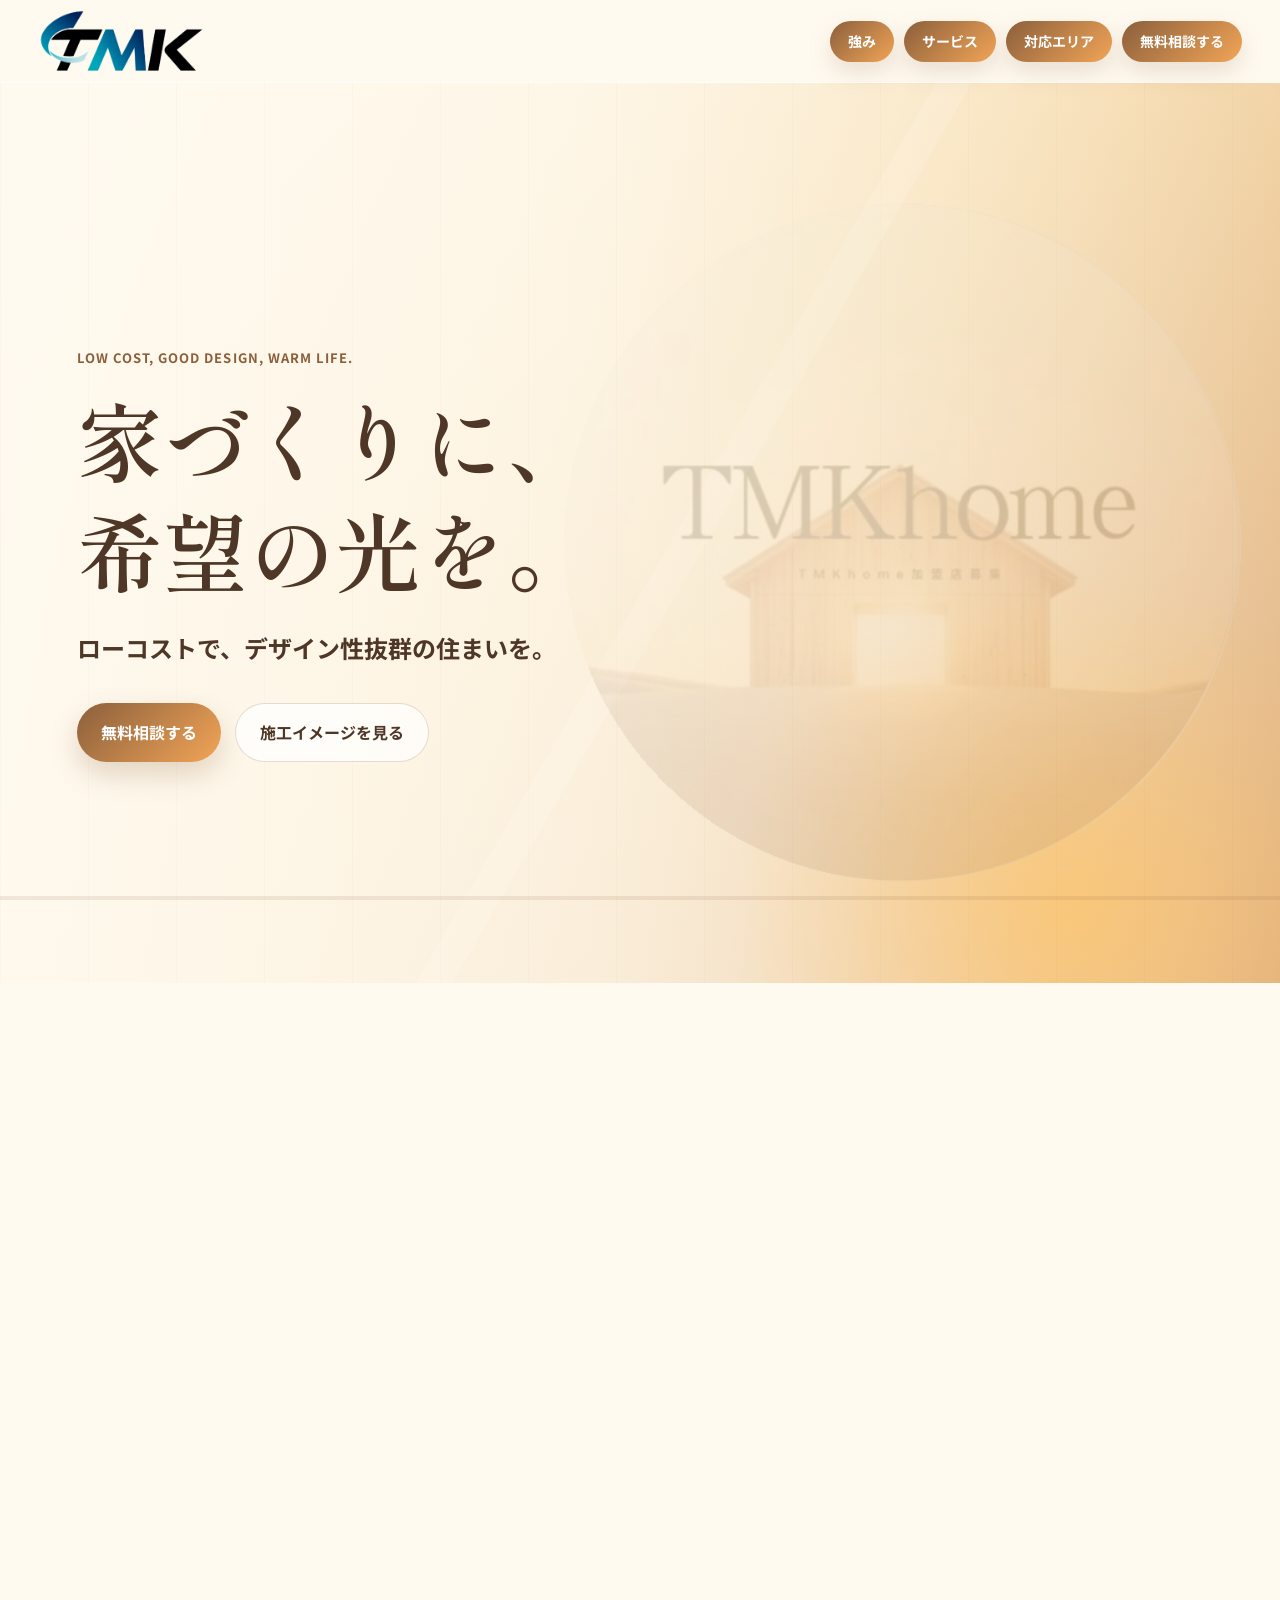
==== horizontal.html @ 93f99fd6 "Publish TMK home demo" ====
<!DOCTYPE html>
<html lang="ja">
<head>
  <meta charset="UTF-8">
  <meta name="viewport" content="width=device-width, initial-scale=1.0">
  <title>TMK home | 横スクロールデモ</title>
  <meta name="description" content="TMK homeのトップページ横スクロールデモです。">
  <link rel="preconnect" href="https://fonts.googleapis.com">
  <link rel="preconnect" href="https://fonts.gstatic.com" crossorigin>
  <link href="https://fonts.googleapis.com/css2?family=Noto+Sans+JP:wght@400;500;700&family=Shippori+Mincho:wght@500;600&display=swap" rel="stylesheet">
  <link rel="stylesheet" href="styles.css">
  <link rel="stylesheet" href="horizontal.css">
</head>
<body class="horizontal-page">
  <header class="site-header">
    <a class="header-logo" href="#top" aria-label="TMK home トップへ">
      <img src="logo2-clean.png" alt="TMK home">
    </a>
    <nav class="header-nav" aria-label="メインナビゲーション">
      <a class="nav-button" href="#strengths">強み</a>
      <a class="nav-button" href="#services">サービス</a>
      <a class="nav-button" href="#area">対応エリア</a>
      <a class="nav-button" href="#contact">無料相談する</a>
    </nav>
  </header>

  <main class="horizontal-scroll" id="top">
    <div class="horizontal-sticky">
      <div class="horizontal-track">
        <section class="horizontal-panel hero" data-panel="top">
          <div class="hero-bg" aria-hidden="true"></div>
          <img src="logo.png" alt="" class="hero-watermark" aria-hidden="true">
          <div class="hero-inner reveal">
            <p class="eyebrow">Low cost, good design, warm life.</p>
            <h1>家づくりに、<br>希望の光を。</h1>
            <p class="hero-copy">ローコストで、デザイン性抜群の住まいを。</p>
            <div class="hero-actions">
              <a class="button primary" href="#contact">無料相談する</a>
              <a class="button secondary" href="#strengths">施工イメージを見る</a>
            </div>
          </div>
        </section>

        <section class="horizontal-panel intro" data-panel="intro">
          <div class="section-inner narrow reveal">
            <p class="section-kicker">TMK home</p>
            <h2>手の届く価格で、家族らしい美しさを。</h2>
            <p>木の温もり、朝の柔らかな光、帰ってくるたびにほっとする空気感。TMK homeは、費用を抑えながらも住まいの心地よさとデザインを大切にします。</p>
          </div>
        </section>

        <section class="horizontal-panel strengths" id="strengths" data-panel="strengths">
          <div class="section-inner">
            <div class="section-heading reveal">
              <p class="section-kicker">Strength</p>
              <h2>TMK homeの強み</h2>
            </div>
          </div>
          <div class="strength-slider reveal" aria-label="TMK homeの強みスライド">
            <div class="strength-track">
              <article class="strength-slide is-active">
                <img src="assets/strength-lowcost.svg" alt="ローコストでも妥協しない家づくりのイメージ">
                <div class="strength-copy">
                  <span class="feature-number">01</span>
                  <h3>ローコストでも妥協しない</h3>
                  <p>予算の不安に寄り添いながら、暮らしやすさと見た目の心地よさを両立します。</p>
                </div>
              </article>
              <article class="strength-slide">
                <img src="assets/strength-design.svg" alt="デザイン性の高い住まいのイメージ">
                <div class="strength-copy">
                  <span class="feature-number">02</span>
                  <h3>デザイン性の高い住まい</h3>
                  <p>シンプルで永く愛せる外観と、光や素材感を活かした内装をご提案します。</p>
                </div>
              </article>
              <article class="strength-slide">
                <img src="assets/strength-family.svg" alt="家族の未来を包み込む空間のイメージ">
                <div class="strength-copy">
                  <span class="feature-number">03</span>
                  <h3>家族の未来を包み込む空間</h3>
                  <p>今の暮らしだけでなく、これからの家族の変化まで見据えた住まいを形にします。</p>
                </div>
              </article>
            </div>
            <div class="slider-controls" aria-label="スライド操作">
              <button class="slider-arrow" type="button" data-slide-direction="-1" aria-label="前の強みを見る">‹</button>
              <div class="slider-dots" aria-label="スライド選択">
                <button class="is-active" type="button" data-slide-index="0" aria-label="1枚目を表示"></button>
                <button type="button" data-slide-index="1" aria-label="2枚目を表示"></button>
                <button type="button" data-slide-index="2" aria-label="3枚目を表示"></button>
              </div>
              <button class="slider-arrow" type="button" data-slide-direction="1" aria-label="次の強みを見る">›</button>
            </div>
          </div>
        </section>

        <section class="horizontal-panel services" id="services" data-panel="services">
          <div class="section-inner split">
            <div class="section-heading reveal">
              <p class="section-kicker">Service</p>
              <h2>暮らしに合わせて選べる家づくり</h2>
              <p>はじめての相談から具体的な住まいの計画まで、安心して進められるよう丁寧にサポートします。</p>
            </div>
            <div class="service-list">
              <article class="service-item reveal">
                <div class="service-icon">新</div>
                <div>
                  <h3>新築住宅</h3>
                  <p>家族構成や土地条件に合わせた、無理のない新築計画。</p>
                </div>
              </article>
              <article class="service-item reveal">
                <div class="service-icon">設</div>
                <div>
                  <h3>デザイン住宅</h3>
                  <p>木目、光、余白を活かした、親しみやすく洗練された住まい。</p>
                </div>
              </article>
              <article class="service-item reveal">
                <div class="service-icon">相</div>
                <div>
                  <h3>住宅相談</h3>
                  <p>費用、間取り、エリア、進め方まで、最初の一歩から相談できます。</p>
                </div>
              </article>
            </div>
          </div>
        </section>

        <section class="horizontal-panel area" id="area" data-panel="area">
          <div class="section-inner area-inner reveal">
            <div>
              <p class="section-kicker">Area</p>
              <h2>対応エリア</h2>
              <p>地域の暮らし方や気候に寄り添い、家族が安心して過ごせる住まいづくりをお手伝いします。</p>
            </div>
            <div class="area-tags" aria-label="対応エリア一覧">
              <span>南東北</span>
              <span>三重県近郊</span>
            </div>
          </div>
        </section>

        <section class="horizontal-panel contact" id="contact" data-panel="contact">
          <div class="contact-inner reveal">
            <p class="section-kicker">Contact</p>
            <h2>まずは理想の暮らしを聞かせてください</h2>
            <p>予算のこと、デザインのこと、土地や間取りのこと。まだ具体的でなくても大丈夫です。</p>
            <a class="button primary" href="mailto:info@example.com">無料相談する</a>
          </div>
        </section>
      </div>
    </div>
  </main>

  <script src="script.js"></script>
  <script src="horizontal.js"></script>
</body>
</html>
---- styles.css ----
:root {
  --ivory: #fffaf0;
  --cream: #f7ecd8;
  --beige: #e8d0ad;
  --wood: #8b5f3c;
  --wood-dark: #4f3727;
  --orange: #f2a557;
  --orange-soft: #ffd59b;
  --white: #ffffff;
  --ink: #332820;
  --muted: #76685b;
  --line: rgba(139, 95, 60, 0.2);
  --shadow: 0 20px 60px rgba(79, 55, 39, 0.14);
}

* {
  box-sizing: border-box;
}

html {
  scroll-behavior: smooth;
}

body {
  margin: 0;
  color: var(--ink);
  font-family: "Noto Sans JP", sans-serif;
  line-height: 1.8;
  background: var(--ivory);
}

img {
  max-width: 100%;
  display: block;
}

a {
  color: inherit;
  text-decoration: none;
}

.site-header {
  position: sticky;
  top: 0;
  z-index: 20;
  width: 100%;
  display: flex;
  align-items: center;
  justify-content: space-between;
  gap: 18px;
  padding: 8px clamp(14px, 3vw, 42px);
  background: rgba(255, 250, 240, 0.92);
  border-bottom: 1px solid rgba(255, 255, 255, 0.7);
  backdrop-filter: blur(18px);
}

.cinematic-hero {
  position: relative;
  width: 100%;
  height: 100svh;
  min-height: 560px;
  overflow: hidden;
  background: #6f4b30;
}

.cinematic-hero::after {
  content: "";
  position: absolute;
  inset: 0;
  background:
    linear-gradient(180deg, rgba(40, 26, 16, 0.08), transparent 55%, rgba(40, 26, 16, 0.28)),
    radial-gradient(circle at 72% 42%, rgba(255, 202, 126, 0.12), transparent 38%);
  pointer-events: none;
}

.hero-tour,
.tour-frame {
  position: absolute;
  inset: 0;
}

.tour-frame {
  width: 100%;
  height: 100%;
  object-fit: cover;
  object-position: center;
  opacity: 0;
  transform: scale(1.025);
  animation: roomTour 12s ease-in-out infinite;
  will-change: opacity, transform;
}

.tour-frame:nth-child(2) {
  animation-delay: 4s;
}

.tour-frame:nth-child(3) {
  animation-delay: 8s;
}

.cinematic-light {
  position: absolute;
  z-index: 1;
  top: -25%;
  right: 5%;
  width: 42%;
  height: 150%;
  background: linear-gradient(105deg, transparent 20%, rgba(255, 225, 174, 0.12) 48%, transparent 72%);
  filter: blur(18px);
  transform: translateX(-22%) rotate(4deg);
  animation: cinematicLight 9s ease-in-out infinite alternate;
  pointer-events: none;
}

.cinematic-copy {
  position: absolute;
  z-index: 2;
  left: 50%;
  bottom: clamp(112px, 17vh, 180px);
  width: 100%;
  margin: 0;
  padding-inline: 24px;
  color: rgba(255, 255, 255, 0.22);
  font-size: clamp(42px, 7.4vw, 116px);
  line-height: 1.15;
  text-align: center;
  text-shadow: 0 2px 28px rgba(47, 28, 15, 0.16);
  white-space: nowrap;
  transform: translateX(-50%);
  pointer-events: none;
}

.scroll-cue {
  position: absolute;
  z-index: 2;
  left: 50%;
  bottom: 25px;
  display: grid;
  place-items: start center;
  width: 32px;
  height: 52px;
  border: 1px solid rgba(255, 255, 255, 0.76);
  border-radius: 999px;
  transform: translateX(-50%);
  box-shadow: 0 5px 22px rgba(39, 24, 13, 0.25);
}

.scroll-cue span {
  width: 4px;
  height: 9px;
  margin-top: 10px;
  background: var(--white);
  border-radius: 999px;
  animation: scrollCue 1.8s ease-in-out infinite;
}

.tour-progress {
  position: absolute;
  z-index: 3;
  right: clamp(22px, 4vw, 56px);
  bottom: 32px;
  display: flex;
  gap: 7px;
}

.tour-progress span {
  position: relative;
  width: 42px;
  height: 2px;
  overflow: hidden;
  background: rgba(255, 255, 255, 0.32);
}

.tour-progress span::after {
  content: "";
  position: absolute;
  inset: 0;
  background: rgba(255, 255, 255, 0.94);
  transform: scaleX(0);
  transform-origin: left;
  animation: tourProgress 12s linear infinite;
}

.tour-progress span:nth-child(2)::after {
  animation-delay: 4s;
}

.tour-progress span:nth-child(3)::after {
  animation-delay: 8s;
}

@keyframes roomTour {
  0% { opacity: 0; transform: scale(1.025) translate3d(0, 0, 0); }
  4% { opacity: 1; }
  29% { opacity: 1; }
  34% { opacity: 0; transform: scale(1.11) translate3d(-0.9%, -0.6%, 0); }
  100% { opacity: 0; transform: scale(1.11) translate3d(-0.9%, -0.6%, 0); }
}

@keyframes tourProgress {
  0%, 1% { transform: scaleX(0); }
  32% { transform: scaleX(1); }
  33%, 100% { transform: scaleX(0); }
}

@keyframes cinematicLight {
  from { opacity: 0.35; transform: translateX(-22%) rotate(4deg); }
  to { opacity: 0.82; transform: translateX(12%) rotate(4deg); }
}

@keyframes scrollCue {
  0% { opacity: 0; transform: translateY(0); }
  30% { opacity: 1; }
  75%, 100% { opacity: 0; transform: translateY(19px); }
}

.header-logo,
.brand {
  display: inline-flex;
  align-items: center;
}

.header-logo {
  flex: 0 0 auto;
  width: clamp(126px, 13vw, 190px);
  min-height: 42px;
}

.header-logo img {
  width: 100%;
  height: auto;
  object-fit: contain;
}

.brand {
  width: 136px;
  min-height: 48px;
}

.brand-logo,
.footer-logo {
  width: 100%;
  height: auto;
  object-fit: contain;
}

.brand-logo:not([src]),
.footer-logo:not([src]) {
  display: none;
}

.header-nav {
  display: flex;
  align-items: center;
  justify-content: flex-end;
  gap: 10px;
  margin-left: auto;
  font-size: 14px;
  font-weight: 700;
}

.nav-button {
  display: inline-flex;
  align-items: center;
  justify-content: center;
  min-height: 38px;
  padding: 8px 18px;
  color: var(--white);
  white-space: nowrap;
  background: linear-gradient(135deg, var(--wood), var(--orange));
  border-radius: 999px;
  box-shadow: 0 10px 24px rgba(139, 95, 60, 0.18);
  transition: transform 0.25s ease, box-shadow 0.25s ease;
}

.nav-button:hover {
  transform: translateY(-2px);
  box-shadow: 0 14px 28px rgba(139, 95, 60, 0.24);
}

.hero {
  position: relative;
  min-height: 92vh;
  display: grid;
  align-items: center;
  overflow: hidden;
  padding: 96px clamp(20px, 6vw, 84px) 54px;
  background:
    linear-gradient(90deg, rgba(255, 250, 240, 0.96) 0%, rgba(255, 250, 240, 0.78) 46%, rgba(255, 250, 240, 0.18) 100%),
    linear-gradient(135deg, #fff8e8 0%, #f5d7a3 48%, #d8a16b 100%);
}

.hero::before {
  position: absolute;
  inset: auto -12% -32% auto;
  width: 58vw;
  max-width: 720px;
  aspect-ratio: 1;
  content: "";
  border-radius: 50%;
  background: radial-gradient(circle, rgba(255, 198, 106, 0.72), rgba(255, 198, 106, 0.18) 46%, rgba(255, 198, 106, 0) 68%);
}

.hero-bg {
  position: absolute;
  inset: 0;
  opacity: 0.3;
  background-image:
    linear-gradient(120deg, transparent 0 52%, rgba(255, 255, 255, 0.42) 52% 54%, transparent 54%),
    repeating-linear-gradient(90deg, rgba(139, 95, 60, 0.08) 0 1px, transparent 1px 88px);
}

.hero-watermark {
  position: absolute;
  top: 51%;
  right: clamp(-160px, 3vw, 70px);
  width: min(680px, 56vw);
  opacity: 0.16;
  transform: translateY(-50%);
  pointer-events: none;
}

.hero-inner {
  position: relative;
  z-index: 1;
  max-width: 720px;
}

.eyebrow,
.section-kicker {
  margin: 0 0 14px;
  color: var(--wood);
  font-size: 13px;
  font-weight: 700;
  letter-spacing: 0.08em;
  text-transform: uppercase;
}

h1,
h2,
h3,
p {
  margin-top: 0;
}

h1,
h2 {
  font-family: "Shippori Mincho", serif;
  font-weight: 600;
  line-height: 1.28;
}

h1 {
  margin-bottom: 22px;
  color: var(--wood-dark);
  font-size: clamp(44px, 7vw, 86px);
}

h2 {
  margin-bottom: 20px;
  font-size: clamp(28px, 4vw, 48px);
}

.intro-copy {
  position: relative;
  left: 50%;
  display: block;
  width: max-content;
  font-size: clamp(34px, 4.8vw, 56px);
  text-align: center;
  transform: translateX(-50%);
  white-space: nowrap;
}

h3 {
  margin-bottom: 10px;
  font-size: 20px;
  line-height: 1.45;
}

.hero-copy {
  max-width: 520px;
  margin-bottom: 34px;
  color: var(--wood-dark);
  font-size: clamp(18px, 2.4vw, 24px);
  font-weight: 700;
}

.hero-actions {
  display: flex;
  flex-wrap: wrap;
  gap: 14px;
}

.button {
  display: inline-flex;
  align-items: center;
  justify-content: center;
  min-height: 52px;
  padding: 14px 24px;
  border-radius: 999px;
  font-weight: 700;
  transition: transform 0.25s ease, box-shadow 0.25s ease, background 0.25s ease;
}

.button:hover {
  transform: translateY(-2px);
}

.button.primary {
  color: var(--white);
  background: linear-gradient(135deg, var(--wood), var(--orange));
  box-shadow: 0 12px 28px rgba(139, 95, 60, 0.24);
}

.button.secondary {
  color: var(--wood-dark);
  background: rgba(255, 255, 255, 0.74);
  border: 1px solid rgba(139, 95, 60, 0.22);
}

.section {
  padding: clamp(72px, 9vw, 120px) clamp(20px, 5vw, 72px);
}

.section-inner {
  width: min(1120px, 100%);
  margin: 0 auto;
}

.narrow {
  width: min(760px, 100%);
  text-align: center;
}

.intro {
  position: relative;
  overflow: hidden;
  background: linear-gradient(180deg, var(--ivory), #fff7e7);
}

.intro h1 {
  margin-bottom: 12px;
  font-size: clamp(38px, 6vw, 72px);
}

.intro-hero-copy {
  max-width: none;
  margin: 0 0 22px;
  text-align: center;
}

.intro-actions {
  justify-content: center;
  margin-top: 30px;
}

.intro-brand {
  margin-top: 0;
}

.intro .section-inner {
  position: relative;
  z-index: 1;
}

.intro p:last-child,
.section-heading p,
.area p,
.contact p {
  color: var(--muted);
}

.section-heading {
  margin-bottom: 34px;
}

.strengths {
  padding-left: 0;
  padding-right: 0;
}

.strengths .section-inner {
  padding-inline: clamp(20px, 5vw, 72px);
}

.service-item {
  background:
    linear-gradient(115deg, rgba(255, 255, 255, 0.42) 0%, rgba(255, 255, 255, 0.1) 42%, rgba(255, 240, 216, 0.2) 100%);
  border: 2px solid rgba(255, 255, 255, 0.76);
  box-shadow:
    0 22px 48px rgba(91, 60, 34, 0.15),
    0 5px 0 rgba(154, 102, 54, 0.12),
    inset 0 2px 1px rgba(255, 255, 255, 0.96),
    inset 2px 0 1px rgba(255, 255, 255, 0.56),
    inset -2px 0 1px rgba(148, 96, 49, 0.1),
    inset 0 -5px 5px rgba(143, 91, 43, 0.12);
  backdrop-filter: blur(24px) saturate(135%) contrast(104%);
  -webkit-backdrop-filter: blur(24px) saturate(135%) contrast(104%);
}

.strength-slider {
  position: relative;
  overflow: hidden;
  width: 100%;
  background: var(--cream);
}

.strength-track {
  position: relative;
  min-height: clamp(500px, 62vw, 680px);
}

.strength-slide {
  position: absolute;
  inset: 0;
  display: grid;
  grid-template-columns: minmax(0, 1fr);
  align-items: center;
  padding: clamp(42px, 7vw, 96px) clamp(20px, 7vw, 96px);
  opacity: 0;
  transform: translateX(18px);
  pointer-events: none;
  transition: opacity 0.45s ease, transform 0.45s ease;
}

.strength-slide.is-active {
  opacity: 1;
  transform: translateX(0);
  pointer-events: auto;
}

.strength-slide img {
  position: absolute;
  inset: 0;
  width: 100%;
  height: 100%;
  object-fit: cover;
  background: var(--cream);
}

.strength-layer {
  opacity: 0;
  transform: scale(1.025);
  will-change: opacity, transform, clip-path;
}

.layer-right {
  clip-path: inset(0 0 0 60%);
}

.layer-center {
  clip-path: inset(0 31% 0 26%);
}

.layer-copy {
  clip-path: inset(0 63% 0 0);
}

.strength-slider.is-playing .strength-slide.is-active .layer-right {
  animation: strengthReveal 1.05s 0.18s ease-out forwards;
}

.strength-slider.is-playing .strength-slide.is-active .layer-center {
  animation: strengthReveal 1.05s 1.22s ease-out forwards;
}

.strength-slider.is-playing .strength-slide.is-active .layer-copy {
  animation: strengthReveal 1.05s 2.28s ease-out forwards;
}

@keyframes strengthReveal {
  from { opacity: 0; transform: scale(1.035) translateX(14px); filter: blur(5px); }
  to { opacity: 1; transform: scale(1) translateX(0); filter: blur(0); }
}

.strength-copy {
  position: relative;
  z-index: 1;
  width: min(520px, 100%);
  padding: clamp(24px, 4vw, 42px);
  color: var(--wood-dark);
  background: rgba(255, 250, 240, 0.82);
  border: 1px solid rgba(139, 95, 60, 0.18);
  border-radius: 8px;
  box-shadow: var(--shadow);
  backdrop-filter: blur(12px);
}

.feature-number {
  display: inline-block;
  margin-bottom: 32px;
  color: var(--orange);
  font-family: "Shippori Mincho", serif;
  font-size: 34px;
  line-height: 1;
}

.strength-copy p,
.service-item p {
  margin-bottom: 0;
  color: var(--muted);
}

.slider-controls {
  position: absolute;
  left: clamp(20px, 7vw, 96px);
  right: clamp(20px, 7vw, 96px);
  bottom: clamp(20px, 4vw, 44px);
  display: flex;
  align-items: center;
  justify-content: space-between;
  pointer-events: none;
}

.slider-arrow,
.slider-dots button {
  pointer-events: auto;
  border: 0;
  cursor: pointer;
}

.slider-arrow {
  display: grid;
  place-items: center;
  width: 42px;
  aspect-ratio: 1;
  color: var(--white);
  font-size: 28px;
  line-height: 1;
  background: linear-gradient(135deg, var(--wood), var(--orange));
  border-radius: 50%;
  box-shadow: 0 10px 24px rgba(139, 95, 60, 0.2);
}

.slider-dots {
  display: flex;
  gap: 8px;
  padding: 8px 12px;
  background: rgba(255, 255, 255, 0.75);
  border: 1px solid var(--line);
  border-radius: 999px;
}

.slider-dots button {
  width: 10px;
  height: 10px;
  padding: 0;
  background: rgba(139, 95, 60, 0.28);
  border-radius: 50%;
}

.slider-dots button.is-active {
  width: 24px;
  background: var(--orange);
  border-radius: 999px;
}

.services {
  position: relative;
  overflow: hidden;
  background:
    radial-gradient(circle at 78% 28%, rgba(242, 165, 87, 0.28), transparent 30%),
    radial-gradient(circle at 63% 82%, rgba(178, 136, 94, 0.2), transparent 28%),
    linear-gradient(180deg, rgba(255, 250, 240, 0.86), rgba(247, 236, 216, 0.94)),
    repeating-linear-gradient(0deg, rgba(139, 95, 60, 0.07) 0 1px, transparent 1px 42px);
}

.split {
  display: grid;
  grid-template-columns: 0.9fr 1.1fr;
  gap: clamp(28px, 6vw, 72px);
  align-items: start;
}

.service-list {
  display: grid;
  gap: 16px;
}

.service-item {
  position: relative;
  overflow: hidden;
  display: grid;
  grid-template-columns: 58px 1fr;
  gap: 18px;
  align-items: start;
  padding: 25px 24px 28px;
  border-radius: 8px;
  transition: border-color 0.3s ease, box-shadow 0.3s ease, transform 0.3s ease;
}

.service-item::before {
  content: "";
  position: absolute;
  top: -65%;
  left: -25%;
  width: 52%;
  height: 230%;
  background: linear-gradient(90deg, transparent, rgba(255, 255, 255, 0.28), transparent);
  transform: rotate(24deg);
  pointer-events: none;
}

.service-item::after {
  content: "";
  position: absolute;
  inset: 5px;
  background:
    linear-gradient(110deg, rgba(255, 255, 255, 0.3), transparent 24%),
    radial-gradient(circle at 92% 12%, rgba(255, 255, 255, 0.46), transparent 25%);
  border: 1px solid rgba(255, 255, 255, 0.3);
  border-radius: 4px;
  box-shadow: inset 0 0 18px rgba(255, 255, 255, 0.16);
  pointer-events: none;
}

.service-item:hover {
  border-color: rgba(255, 255, 255, 0.98);
  transform: translateY(-3px);
  box-shadow:
    0 28px 58px rgba(91, 60, 34, 0.2),
    0 6px 0 rgba(154, 102, 54, 0.14),
    inset 0 2px 1px rgba(255, 255, 255, 1),
    inset 2px 0 1px rgba(255, 255, 255, 0.65),
    inset -2px 0 1px rgba(148, 96, 49, 0.1),
    inset 0 -5px 5px rgba(143, 91, 43, 0.13);
}

.service-icon {
  position: relative;
  z-index: 1;
  display: grid;
  place-items: center;
  width: 58px;
  aspect-ratio: 1;
  color: #fffdf8;
  font-weight: 700;
  background: linear-gradient(135deg, rgba(139, 95, 60, 0.78), rgba(242, 165, 87, 0.68));
  border: 1px solid rgba(255, 255, 255, 0.64);
  border-radius: 50%;
  box-shadow:
    0 8px 18px rgba(119, 73, 34, 0.18),
    inset 0 2px 2px rgba(255, 255, 255, 0.55),
    inset 0 -3px 4px rgba(91, 52, 22, 0.2);
  backdrop-filter: blur(8px);
}

.service-item > div:last-child {
  position: relative;
  z-index: 1;
  text-shadow: 0 1px 12px rgba(255, 252, 245, 0.9);
}

.area {
  background: #fffaf0;
}

.works {
  position: relative;
  overflow: hidden;
  background:
    radial-gradient(circle at 15% 24%, rgba(242, 165, 87, 0.2), transparent 25%),
    linear-gradient(180deg, #f7ecd8, #fffaf0);
}

.works-heading {
  display: grid;
  grid-template-columns: 1fr 1fr;
  column-gap: clamp(28px, 6vw, 80px);
  align-items: end;
}

.works-heading .section-kicker {
  grid-column: 1 / -1;
}

.works-heading h2,
.works-heading p {
  margin-bottom: 0;
}

.works-heading p {
  color: var(--muted);
}

.works-grid {
  display: grid;
  grid-template-columns: repeat(4, minmax(0, 1fr));
  gap: 16px;
}

.work-card {
  position: relative;
  overflow: hidden;
  min-width: 0;
  background: rgba(255, 255, 255, 0.24);
  border: 2px solid rgba(255, 255, 255, 0.78);
  border-radius: 8px;
  box-shadow:
    0 20px 42px rgba(91, 60, 34, 0.14),
    0 5px 0 rgba(154, 102, 54, 0.1),
    inset 0 2px 1px rgba(255, 255, 255, 0.92),
    inset 0 -4px 5px rgba(143, 91, 43, 0.1);
  backdrop-filter: blur(20px) saturate(125%);
  transition: transform 0.35s ease, box-shadow 0.35s ease;
}

.work-card:hover {
  transform: translateY(-6px);
  box-shadow:
    0 28px 52px rgba(91, 60, 34, 0.2),
    0 6px 0 rgba(154, 102, 54, 0.12),
    inset 0 2px 1px rgba(255, 255, 255, 0.96),
    inset 0 -4px 5px rgba(143, 91, 43, 0.1);
}

.work-card > img {
  width: 100%;
  aspect-ratio: 4 / 3;
  object-fit: cover;
}

.work-card-body {
  position: relative;
  min-height: 184px;
  padding: 22px 20px 24px;
  background: linear-gradient(135deg, rgba(255, 255, 255, 0.48), rgba(255, 247, 234, 0.16));
  border-top: 1px solid rgba(255, 255, 255, 0.78);
  box-shadow: inset 0 2px 10px rgba(255, 255, 255, 0.22);
}

.work-card-body span {
  display: block;
  margin-bottom: 10px;
  color: var(--orange);
  font-family: "Shippori Mincho", serif;
  font-size: 14px;
}

.work-card-body h3 {
  font-family: "Shippori Mincho", serif;
}

.work-card-body p {
  margin-bottom: 0;
  color: var(--muted);
  font-size: 13px;
  line-height: 1.75;
}

.area-inner {
  display: grid;
  grid-template-columns: minmax(260px, 0.78fr) minmax(440px, 1.22fr);
  gap: clamp(38px, 6vw, 92px);
  align-items: center;
  padding: clamp(28px, 5vw, 48px);
  background: linear-gradient(135deg, rgba(255, 255, 255, 0.86), rgba(255, 225, 176, 0.46));
  border: 1px solid var(--line);
  border-radius: 8px;
}

.area-route {
  display: grid;
  grid-template-columns: auto minmax(90px, 1fr) auto;
  align-items: center;
  width: 100%;
  min-height: 150px;
}

.area-point {
  position: relative;
  display: grid;
  justify-items: center;
  gap: 3px;
  min-width: 112px;
  min-height: 148px;
  align-content: center;
  color: var(--wood-dark);
  text-align: center;
}

.area-map {
  position: absolute;
  top: 50%;
  left: 50%;
  width: 150px;
  height: 142px;
  overflow: visible;
  fill: rgba(188, 137, 91, 0.11);
  stroke: rgba(163, 108, 62, 0.19);
  stroke-linejoin: round;
  stroke-width: 1.5;
  transform: translate(-50%, -56%);
  pointer-events: none;
}

.area-map-tokai {
  width: 174px;
}

.area-map .map-border {
  fill: none;
  stroke: rgba(163, 108, 62, 0.16);
  stroke-dasharray: 3 4;
}

.area-map-tohoku .map-prefecture:nth-child(1) {
  fill: rgba(188, 137, 91, 0.1);
}

.area-map-tohoku .map-prefecture:nth-child(2) {
  fill: rgba(242, 165, 87, 0.12);
}

.area-map-tohoku .map-prefecture:nth-child(3) {
  fill: rgba(188, 137, 91, 0.13);
}

.area-dot {
  position: relative;
  width: 19px;
  height: 19px;
  margin-bottom: 12px;
  background: #f2a557;
  border: 5px solid rgba(255, 255, 255, 0.9);
  border-radius: 50%;
  box-shadow: 0 0 0 1px rgba(184, 116, 53, 0.28), 0 0 24px rgba(242, 165, 87, 0.72);
  z-index: 1;
}

.area-dot::after {
  content: "";
  position: absolute;
  inset: -12px;
  border: 1px solid rgba(242, 165, 87, 0.3);
  border-radius: 50%;
}

.area-name {
  position: relative;
  z-index: 1;
  font-family: "Noto Serif JP", serif;
  font-size: clamp(20px, 2vw, 27px);
  font-weight: 700;
  text-shadow: 0 1px 10px rgba(255, 250, 240, 0.95);
}

.area-point small {
  position: relative;
  z-index: 1;
  color: rgba(99, 68, 43, 0.58);
  font-size: 10px;
  letter-spacing: 0.08em;
  text-transform: uppercase;
}

.area-light {
  position: relative;
  height: 2px;
  margin: 0 -2px 55px;
  overflow: hidden;
  background: linear-gradient(90deg, rgba(242, 165, 87, 0.32), rgba(242, 165, 87, 0.88), rgba(242, 165, 87, 0.32));
  box-shadow: 0 0 12px rgba(242, 165, 87, 0.38);
}

.area-light span {
  position: absolute;
  top: -3px;
  left: -18px;
  width: 32px;
  height: 8px;
  background: rgba(255, 255, 255, 0.95);
  border-radius: 50%;
  box-shadow: 0 0 14px 5px rgba(255, 195, 112, 0.76);
  animation: areaLight 4.5s ease-in-out infinite;
}

@keyframes areaLight {
  0%, 12% { left: -18px; opacity: 0; }
  25% { opacity: 1; }
  78% { opacity: 1; }
  92%, 100% { left: calc(100% - 14px); opacity: 0; }
}

.contact {
  padding: clamp(78px, 10vw, 130px) clamp(20px, 5vw, 72px);
  text-align: center;
  background:
    linear-gradient(180deg, rgba(255, 250, 240, 0.78), rgba(255, 234, 200, 0.84)),
    radial-gradient(circle at 50% 0%, rgba(242, 165, 87, 0.34), transparent 46%);
}

.contact-inner {
  width: min(760px, 100%);
  margin: 0 auto;
}

.contact .button {
  margin-top: 12px;
}

.site-footer {
  position: relative;
  display: grid;
  grid-template-columns: auto 1fr auto;
  align-items: center;
  gap: clamp(20px, 4vw, 56px);
  min-height: 76px;
  padding: 16px clamp(22px, 5vw, 72px);
  color: var(--muted);
  background: var(--white);
  border-top: 1px solid rgba(139, 95, 60, 0.12);
  box-shadow: inset 0 1px 0 rgba(255, 255, 255, 0.9);
}

.site-footer::before {
  content: "";
  position: absolute;
  top: -1px;
  left: 50%;
  width: min(38vw, 440px);
  height: 1px;
  background: linear-gradient(90deg, transparent, rgba(242, 165, 87, 0.72), transparent);
  transform: translateX(-50%);
  box-shadow: 0 0 9px rgba(242, 165, 87, 0.24);
}

.footer-logo {
  width: 82px;
  min-height: 30px;
  opacity: 0.88;
}

.site-footer p {
  margin-bottom: 0;
  color: rgba(99, 68, 43, 0.7);
  font-size: 13px;
  text-align: center;
}

.site-footer small {
  color: rgba(99, 68, 43, 0.48);
  font-size: 11px;
  white-space: nowrap;
}

.reveal {
  opacity: 0;
  transform: translateY(18px);
  transition: opacity 0.7s ease, transform 0.7s ease;
}

.reveal.is-visible {
  opacity: 1;
  transform: translateY(0);
}

@media (prefers-reduced-motion: reduce) {
  html {
    scroll-behavior: auto;
  }

  .reveal,
  .button,
  .nav-button,
  .strength-slide {
    transition: none;
  }

  .tour-frame,
  .tour-progress span::after,
  .cinematic-light,
  .scroll-cue span,
  .strength-slider.is-playing .strength-slide.is-active .strength-layer {
    animation: none;
  }

  .tour-frame:first-child {
    opacity: 1;
  }

  .strength-slider.is-playing .strength-slide.is-active .strength-layer {
    opacity: 1;
    transform: none;
  }
}

@media (max-width: 820px) {
  .site-header {
    position: sticky;
    padding: 12px 16px;
    align-items: flex-start;
  }

  .header-logo {
    width: 118px;
    padding-top: 2px;
  }

  .header-nav {
    width: auto;
    justify-content: flex-start;
    overflow-x: auto;
    padding-bottom: 4px;
  }

  .hero {
    min-height: 88vh;
    padding-top: 118px;
  }

  .works-heading {
    grid-template-columns: 1fr;
    gap: 14px;
  }

  .works-grid {
    grid-template-columns: repeat(2, minmax(0, 1fr));
  }

  .split,
  .area-inner {
    grid-template-columns: 1fr;
  }

  .strength-slide {
    align-content: start;
    padding-bottom: 86px;
  }

  .strength-copy {
    max-width: none;
  }

  .area-route {
    max-width: 620px;
    margin-inline: auto;
  }
}

@media (prefers-reduced-motion: reduce) {
  .area-light span {
    animation: none;
  }
}

@media (max-width: 520px) {
  body {
    line-height: 1.75;
  }

  .cinematic-hero {
    min-height: 520px;
    height: 88svh;
  }

  .cinematic-copy {
    bottom: 120px;
    font-size: clamp(38px, 12vw, 62px);
    white-space: normal;
  }

  .tour-frame {
    object-position: 57% center;
  }

  .works-grid {
    display: flex;
    gap: 14px;
    margin-right: -20px;
    padding-right: 20px;
    overflow-x: auto;
    scroll-snap-type: x mandatory;
  }

  .work-card {
    flex: 0 0 82vw;
    scroll-snap-align: start;
  }

  .site-footer {
    grid-template-columns: auto 1fr;
    gap: 5px 16px;
    min-height: 70px;
    padding-block: 12px;
  }

  .site-footer p {
    text-align: right;
  }

  .site-footer small {
    grid-column: 1 / -1;
    text-align: center;
  }

  .footer-logo {
    width: 72px;
  }

  .area-route {
    grid-template-columns: 1fr;
    gap: 0;
    padding: 12px 0 4px;
  }

  .area-light {
    width: 2px;
    height: 70px;
    margin: -2px auto 8px;
    overflow: hidden;
    background: linear-gradient(180deg, rgba(242, 165, 87, 0.32), rgba(242, 165, 87, 0.88), rgba(242, 165, 87, 0.32));
  }

  .area-light span {
    top: -18px;
    left: -3px;
    width: 8px;
    height: 32px;
    animation-name: areaLightMobile;
  }

  @keyframes areaLightMobile {
    0%, 12% { top: -18px; opacity: 0; }
    25% { opacity: 1; }
    78% { opacity: 1; }
    92%, 100% { top: calc(100% - 14px); opacity: 0; }
  }

  .hero {
    min-height: auto;
    padding-top: 108px;
    padding-bottom: 42px;
  }

  h1 {
    font-size: 42px;
  }

  .intro-copy {
    left: auto;
    width: auto;
    transform: none;
    white-space: normal;
  }

  .hero-actions,
  .button {
    width: 100%;
  }

  .nav-button {
    min-height: 34px;
    padding: 7px 14px;
    font-size: 13px;
  }

  .hero-watermark {
    right: -190px;
    width: 520px;
    opacity: 0.14;
  }

  .strength-track {
    min-height: 620px;
  }

  .strength-slide {
    align-items: end;
  }

  .strength-copy {
    padding: 22px;
  }

  .service-item {
    grid-template-columns: 48px 1fr;
    padding: 18px;
  }

  .service-icon {
    width: 48px;
  }
}
---- horizontal.css ----
.horizontal-page {
  overflow-x: hidden;
}

.horizontal-scroll {
  position: relative;
  height: 700vh;
}

.horizontal-sticky {
  position: sticky;
  top: 0;
  height: 100vh;
  overflow: hidden;
}

.horizontal-track {
  display: flex;
  width: max-content;
  height: 100%;
  transform: translateX(0);
  will-change: transform;
}

.horizontal-panel {
  flex: 0 0 100vw;
  width: 100vw;
  height: 100vh;
  overflow: hidden;
}

.horizontal-panel:not(.hero) {
  display: grid;
  align-items: center;
  padding-block: clamp(72px, 9vw, 120px);
}

.horizontal-panel.hero {
  min-height: 100vh;
}

.horizontal-panel.strengths {
  display: block;
  padding-top: clamp(78px, 10vh, 110px);
}

.horizontal-panel.strengths .section-heading {
  margin-bottom: 18px;
}

.horizontal-panel .strength-slider {
  height: calc(100vh - clamp(190px, 24vh, 240px));
  min-height: 430px;
}

.horizontal-panel .strength-track {
  min-height: 100%;
  height: 100%;
}

.horizontal-panel.services,
.horizontal-panel.area,
.horizontal-panel.contact {
  min-height: 100vh;
}

.horizontal-progress {
  position: fixed;
  left: 0;
  bottom: 0;
  z-index: 20;
  width: 100%;
  height: 4px;
  background: rgba(139, 95, 60, 0.12);
}

.horizontal-progress span {
  display: block;
  width: 0;
  height: 100%;
  background: linear-gradient(90deg, var(--wood), var(--orange));
}

@media (max-width: 820px) {
  .horizontal-page {
    overflow-x: visible;
  }

  .horizontal-scroll {
    height: auto;
  }

  .horizontal-sticky {
    position: relative;
    height: auto;
    overflow: visible;
  }

  .horizontal-track {
    display: block;
    width: auto;
    height: auto;
    transform: none !important;
  }

  .horizontal-panel {
    width: auto;
    height: auto;
    min-height: auto;
    overflow: visible;
  }

  .horizontal-panel.hero {
    min-height: auto;
  }

  .horizontal-panel:not(.hero) {
    display: block;
  }

  .horizontal-panel .strength-slider {
    height: auto;
    min-height: 620px;
  }
}
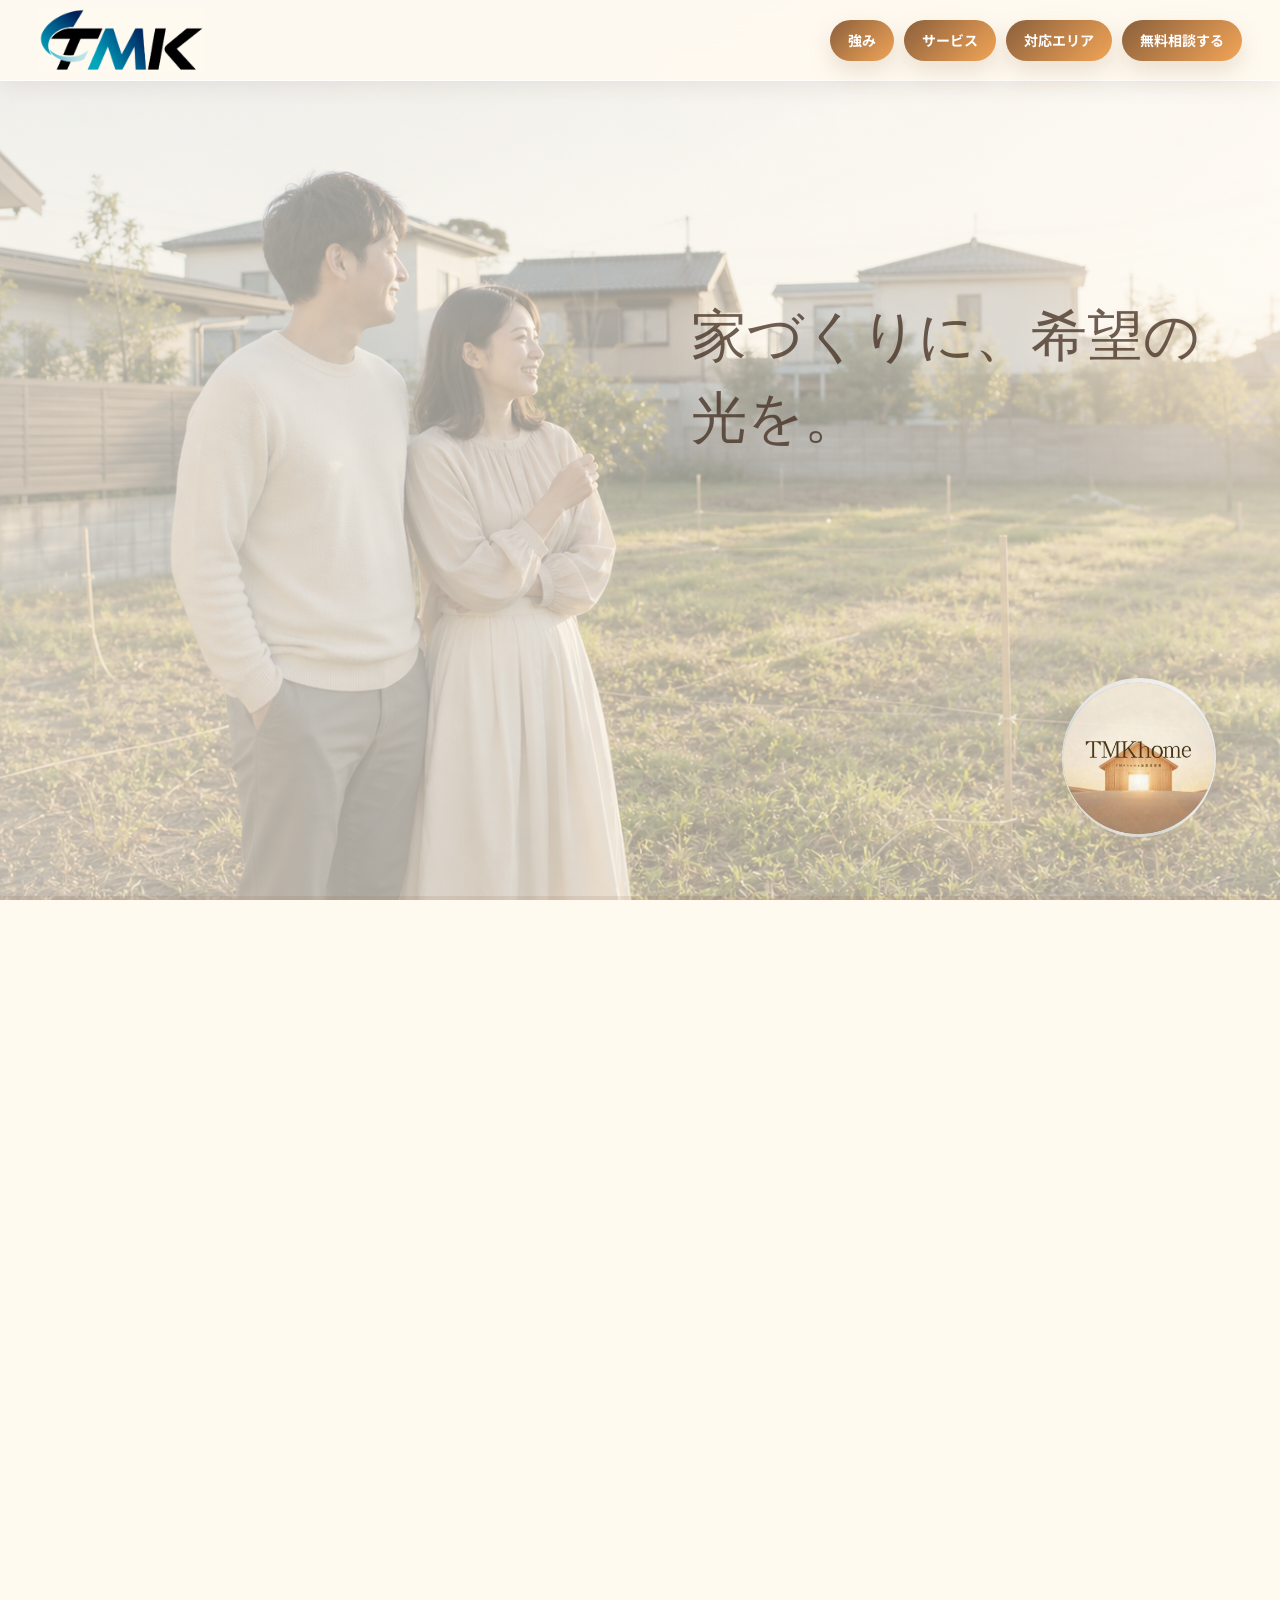
==== commit 90eb5a3a: "Polish horizontal demo for sales preview" ====
--- a/horizontal.html
+++ b/horizontal.html
@@ -31,14 +31,9 @@
           <div class="hero-bg" aria-hidden="true"></div>
           <img src="logo.png" alt="" class="hero-watermark" aria-hidden="true">
           <div class="hero-inner reveal">
-            <p class="eyebrow">Low cost, good design, warm life.</p>
-            <h1>家づくりに、<br>希望の光を。</h1>
-            <p class="hero-copy">ローコストで、デザイン性抜群の住まいを。</p>
-            <div class="hero-actions">
-              <a class="button primary" href="#contact">無料相談する</a>
-              <a class="button secondary" href="#strengths">施工イメージを見る</a>
-            </div>
+            <h1>家づくりに、希望の光を。</h1>
           </div>
+          <img src="logo.jpg" alt="TMK home" class="hero-corner-logo">
         </section>
 
         <section class="horizontal-panel intro" data-panel="intro">
@@ -56,42 +51,25 @@
               <h2>TMK homeの強み</h2>
             </div>
           </div>
-          <div class="strength-slider reveal" aria-label="TMK homeの強みスライド">
-            <div class="strength-track">
-              <article class="strength-slide is-active">
-                <img src="assets/strength-lowcost.svg" alt="ローコストでも妥協しない家づくりのイメージ">
-                <div class="strength-copy">
-                  <span class="feature-number">01</span>
-                  <h3>ローコストでも妥協しない</h3>
-                  <p>予算の不安に寄り添いながら、暮らしやすさと見た目の心地よさを両立します。</p>
-                </div>
-              </article>
-              <article class="strength-slide">
-                <img src="assets/strength-design.svg" alt="デザイン性の高い住まいのイメージ">
-                <div class="strength-copy">
-                  <span class="feature-number">02</span>
-                  <h3>デザイン性の高い住まい</h3>
-                  <p>シンプルで永く愛せる外観と、光や素材感を活かした内装をご提案します。</p>
-                </div>
-              </article>
-              <article class="strength-slide">
-                <img src="assets/strength-family.svg" alt="家族の未来を包み込む空間のイメージ">
-                <div class="strength-copy">
-                  <span class="feature-number">03</span>
-                  <h3>家族の未来を包み込む空間</h3>
-                  <p>今の暮らしだけでなく、これからの家族の変化まで見据えた住まいを形にします。</p>
-                </div>
-              </article>
-            </div>
-            <div class="slider-controls" aria-label="スライド操作">
-              <button class="slider-arrow" type="button" data-slide-direction="-1" aria-label="前の強みを見る">‹</button>
-              <div class="slider-dots" aria-label="スライド選択">
-                <button class="is-active" type="button" data-slide-index="0" aria-label="1枚目を表示"></button>
-                <button type="button" data-slide-index="1" aria-label="2枚目を表示"></button>
-                <button type="button" data-slide-index="2" aria-label="3枚目を表示"></button>
-              </div>
-              <button class="slider-arrow" type="button" data-slide-direction="1" aria-label="次の強みを見る">›</button>
-            </div>
+          <div class="horizontal-strength-list reveal" aria-label="TMK homeの3つの強み">
+            <article class="horizontal-strength-item">
+              <span class="horizontal-strength-icon" aria-hidden="true">価</span>
+              <span class="horizontal-strength-number">01</span>
+              <h3>ローコストでも、<br>妥協しない。</h3>
+              <p>予算の不安に寄り添いながら、暮らしやすさと見た目の心地よさを両立します。</p>
+            </article>
+            <article class="horizontal-strength-item">
+              <span class="horizontal-strength-icon" aria-hidden="true">美</span>
+              <span class="horizontal-strength-number">02</span>
+              <h3>永く愛せる、<br>美しい住まい。</h3>
+              <p>シンプルで永く愛せる外観と、光や素材感を活かした内装をご提案します。</p>
+            </article>
+            <article class="horizontal-strength-item">
+              <span class="horizontal-strength-icon" aria-hidden="true">家</span>
+              <span class="horizontal-strength-number">03</span>
+              <h3>家族の未来を、<br>包み込む空間。</h3>
+              <p>今の暮らしだけでなく、これからの家族の変化まで見据えた住まいを形にします。</p>
+            </article>
           </div>
         </section>
 
@@ -136,8 +114,14 @@
               <p>地域の暮らし方や気候に寄り添い、家族が安心して過ごせる住まいづくりをお手伝いします。</p>
             </div>
             <div class="area-tags" aria-label="対応エリア一覧">
-              <span>南東北</span>
-              <span>三重県近郊</span>
+              <article class="area-map-card">
+                <img class="area-map" src="area-map-tohoku.svg" alt="東北六県のうち山形県、宮城県、福島県が光で囲われた地図">
+                <span>南東北</span>
+              </article>
+              <article class="area-map-card">
+                <img class="area-map" src="area-map-tokai.svg" alt="東海三県のうち三重県が光で囲われた地図">
+                <span>三重県近郊</span>
+              </article>
             </div>
           </div>
         </section>
--- a/styles.css
+++ b/styles.css
@@ -1150,6 +1150,57 @@
     line-height: 1.75;
   }
 
+  .strength-slider {
+    overflow: visible;
+    padding: 0 20px 24px;
+    background: var(--ivory);
+  }
+
+  .strength-track {
+    display: grid;
+    gap: 16px;
+    min-height: 0;
+  }
+
+  .strength-slide,
+  .strength-slide.is-active {
+    position: relative;
+    inset: auto;
+    display: block;
+    min-height: 0;
+    padding: 0;
+    overflow: hidden;
+    opacity: 1;
+    transform: none;
+    pointer-events: auto;
+    border: 1px solid rgba(139, 95, 60, 0.14);
+    border-radius: 8px;
+    box-shadow: 0 12px 28px rgba(79, 55, 39, 0.1);
+  }
+
+  .strength-slide .strength-layer {
+    display: none;
+  }
+
+  .strength-slide .layer-right {
+    position: relative;
+    inset: auto;
+    display: block;
+    width: 100%;
+    height: auto;
+    aspect-ratio: 1720 / 914;
+    object-fit: contain;
+    clip-path: none;
+    opacity: 1;
+    filter: none;
+    transform: none;
+    animation: none;
+  }
+
+  .slider-controls {
+    display: none;
+  }
+
   .cinematic-hero {
     min-height: 520px;
     height: 88svh;
--- a/horizontal.css
+++ b/horizontal.css
@@ -1,5 +1,63 @@
 .horizontal-page {
   overflow-x: hidden;
+}
+
+.horizontal-page .site-header {
+  position: fixed;
+  top: 0;
+  right: 0;
+  left: 0;
+  z-index: 100;
+  display: flex;
+  align-items: center;
+  justify-content: space-between;
+  width: 100%;
+  min-height: 58px;
+  padding: 7px clamp(14px, 3vw, 42px);
+  background: rgba(255, 250, 240, 0.92);
+  border-bottom: 1px solid rgba(255, 255, 255, 0.78);
+  box-shadow: 0 6px 20px rgba(79, 55, 39, 0.08);
+  backdrop-filter: blur(18px);
+}
+
+.horizontal-page .header-logo {
+  display: flex;
+  flex: 0 0 auto;
+  align-items: center;
+  width: clamp(126px, 13vw, 190px);
+  min-height: 42px;
+  overflow: hidden;
+}
+
+.horizontal-page .header-logo img {
+  display: block;
+  width: 100%;
+  max-width: 100%;
+  height: auto;
+  object-fit: contain;
+}
+
+.horizontal-page .header-nav {
+  display: flex;
+  align-items: center;
+  justify-content: flex-end;
+  gap: 10px;
+  margin-left: auto;
+  font-size: 14px;
+  font-weight: 700;
+}
+
+.horizontal-page .nav-button {
+  display: inline-flex;
+  align-items: center;
+  justify-content: center;
+  min-height: 38px;
+  padding: 8px 18px;
+  color: #fff;
+  white-space: nowrap;
+  background: linear-gradient(135deg, #8b5f3c, #f2a557);
+  border-radius: 999px;
+  box-shadow: 0 10px 24px rgba(139, 95, 60, 0.18);
 }
 
 .horizontal-scroll {
@@ -23,39 +81,520 @@
 }
 
 .horizontal-panel {
+  position: relative;
   flex: 0 0 100vw;
   width: 100vw;
   height: 100vh;
   overflow: hidden;
+  background-position: center;
+  background-size: cover;
+  background-repeat: no-repeat;
+}
+
+.horizontal-panel::before {
+  position: absolute;
+  inset: 0;
+  z-index: 0;
+  width: auto;
+  max-width: none;
+  aspect-ratio: auto;
+  content: "";
+  background:
+    linear-gradient(90deg, rgba(255, 250, 240, 0.54), rgba(255, 250, 240, 0.4) 58%, rgba(255, 250, 240, 0.48)),
+    linear-gradient(180deg, rgba(255, 247, 232, 0.2), rgba(247, 236, 216, 0.27));
+  border-radius: 0;
+  pointer-events: none;
+}
+
+.horizontal-panel > * {
+  position: relative;
+  z-index: 1;
+}
+
+.horizontal-panel.hero {
+  background-image: url("horizontal-bg-1.png");
+}
+
+.horizontal-panel.intro {
+  background-image: url("horizontal-bg-2.png");
+}
+
+.horizontal-panel.intro {
+  display: block;
+}
+
+.horizontal-panel.intro .section-inner {
+  position: absolute;
+  top: 70%;
+  left: 50%;
+  width: min(1180px, calc(100% - 48px));
+  max-width: none;
+  text-align: center;
+  transform: translate(-50%, -50%);
+}
+
+.horizontal-panel.intro .section-kicker {
+  margin-bottom: 22px;
+  color: rgba(66, 45, 32, 0.76);
+  font-family: "Shippori Mincho", serif;
+  font-size: 14px;
+  font-weight: 600;
+  letter-spacing: 0.12em;
+}
+
+.horizontal-panel.intro h2 {
+  margin: 0 0 26px;
+  color: rgba(66, 45, 32, 0.76);
+  font-family: "Shippori Mincho", serif;
+  font-size: clamp(42px, 4.1vw, 70px);
+  font-weight: 500;
+  line-height: 1.45;
+  letter-spacing: 0;
+  white-space: nowrap;
+  text-shadow: 0 12px 34px rgba(255, 250, 240, 0.62);
+}
+
+.horizontal-panel.intro .section-inner > p:last-child {
+  width: min(760px, 100%);
+  margin: 0 auto;
+  color: rgba(66, 45, 32, 0.76);
+  font-family: "Shippori Mincho", serif;
+  font-size: clamp(16px, 1.35vw, 21px);
+  font-weight: 500;
+  line-height: 2;
+  letter-spacing: 0;
+  text-shadow: 0 10px 28px rgba(255, 250, 240, 0.58);
+}
+
+.horizontal-panel.strengths {
+  background-image: url("horizontal-bg-3.png");
+}
+
+.horizontal-panel.services {
+  background-image: url("horizontal-bg-4.png");
+}
+
+.horizontal-panel.services {
+  color: rgba(66, 45, 32, 0.76);
+  font-family: "Shippori Mincho", serif;
+}
+
+.horizontal-panel.services .section-kicker,
+.horizontal-panel.services .section-heading h2,
+.horizontal-panel.services .section-heading p,
+.horizontal-panel.services .service-item h3,
+.horizontal-panel.services .service-item p,
+.horizontal-panel.services .service-icon {
+  color: rgba(66, 45, 32, 0.76);
+  font-family: "Shippori Mincho", serif;
+  letter-spacing: 0;
+}
+
+.horizontal-panel.services .section-kicker {
+  font-size: 14px;
+  font-weight: 600;
+  letter-spacing: 0.12em;
+}
+
+.horizontal-panel.services .section-heading h2 {
+  font-size: clamp(34px, min(3.8vw, 6vh), 58px);
+  font-weight: 500;
+  line-height: 1.45;
+  text-shadow: 0 12px 34px rgba(255, 250, 240, 0.62);
+}
+
+.horizontal-panel.services .section-heading p {
+  font-size: clamp(14px, min(1.15vw, 2vh), 17px);
+  font-weight: 500;
+  line-height: 1.9;
+  text-shadow: 0 10px 28px rgba(255, 250, 240, 0.58);
+}
+
+.horizontal-panel.services .section-heading {
+  text-align: center;
+}
+
+.horizontal-panel.services .section-heading p {
+  max-width: min(1120px, 100%);
+  margin-inline: auto;
+  white-space: nowrap;
+}
+
+.horizontal-panel.services .service-item h3 {
+  font-size: clamp(22px, min(1.7vw, 3.1vh), 28px);
+  font-weight: 600;
+  line-height: 1.45;
+}
+
+.horizontal-panel.services .service-item p {
+  font-size: clamp(12px, min(0.9vw, 1.7vh), 14px);
+  font-weight: 500;
+  line-height: 1.75;
+}
+
+.horizontal-panel.services .section-inner.split {
+  display: block;
+}
+
+.horizontal-panel.services .service-list {
+  position: relative;
+  display: grid;
+  grid-template-columns: repeat(2, minmax(240px, 330px));
+  justify-content: center;
+  gap: clamp(12px, min(2.6vw, 3vh), 34px) clamp(54px, 7vw, 110px);
+  width: min(860px, calc(100% - 48px));
+  margin: clamp(18px, 3.4vh, 44px) auto 0;
+}
+
+.horizontal-panel.services .service-list::before {
+  position: absolute;
+  top: 14%;
+  left: 17%;
+  z-index: 0;
+  width: 66%;
+  height: 58%;
+  content: "";
+  background: url("data:image/svg+xml,%3Csvg xmlns='http://www.w3.org/2000/svg' viewBox='0 0 100 72' preserveAspectRatio='none'%3E%3Cpolyline points='50,5 94,68 6,68 50,5' fill='none' stroke='%23ffffff' stroke-opacity='.55' stroke-width='1.2' stroke-linecap='round' stroke-linejoin='round'/%3E%3C/svg%3E") center / 100% 100% no-repeat;
+  opacity: 0.82;
+  pointer-events: none;
+}
+
+.horizontal-panel.services .service-item {
+  position: relative;
+  z-index: 1;
+  display: grid;
+  justify-items: center;
+  gap: clamp(8px, 1.4vh, 14px);
+  min-height: clamp(150px, 20vh, 230px);
+  padding: 0;
+  text-align: center;
+  background: transparent;
+  border: 0;
+  box-shadow: none;
+}
+
+.horizontal-panel.services .service-item:first-child {
+  grid-column: 1 / -1;
+  justify-self: center;
+  width: min(330px, 100%);
+}
+
+.horizontal-panel.services .service-icon {
+  display: grid;
+  place-items: center;
+  width: clamp(82px, min(8vw, 13vh), 118px);
+  aspect-ratio: 1;
+  color: rgba(66, 45, 32, 0.76);
+  font-size: clamp(24px, min(2.2vw, 3.8vh), 34px);
+  font-weight: 600;
+  line-height: 1;
+  background:
+    linear-gradient(145deg, rgba(255, 255, 255, 0.42), rgba(255, 250, 240, 0.14)),
+    rgba(255, 255, 255, 0.12);
+  border: 1px solid rgba(255, 255, 255, 0.54);
+  border-radius: 50%;
+  box-shadow: 0 18px 34px rgba(66, 45, 32, 0.08);
+  backdrop-filter: blur(9px);
+}
+
+.horizontal-panel.services .service-item > div:last-child {
+  width: min(340px, 100%);
+  padding: 0 6px;
+}
+
+.horizontal-panel.services .service-item h3 {
+  margin: 0 0 10px;
+}
+
+.horizontal-panel.services .service-item p {
+  margin: 0;
+  max-width: 100%;
+}
+
+.horizontal-panel.area {
+  background-image: url("horizontal-bg-5.png");
+}
+
+.horizontal-panel.area {
+  color: rgba(66, 45, 32, 0.76);
+  font-family: "Shippori Mincho", serif;
+}
+
+.horizontal-panel.area .area-inner {
+  text-align: center;
+}
+
+.horizontal-panel.area .section-kicker,
+.horizontal-panel.area h2,
+.horizontal-panel.area p,
+.horizontal-panel.area .area-tags span {
+  color: rgba(66, 45, 32, 0.76);
+  font-family: "Shippori Mincho", serif;
+  letter-spacing: 0;
+}
+
+.horizontal-panel.area .section-kicker {
+  margin-bottom: 14px;
+  font-size: 14px;
+  font-weight: 600;
+  letter-spacing: 0.12em;
+}
+
+.horizontal-panel.area h2 {
+  font-size: clamp(40px, 4.4vw, 72px);
+  font-weight: 500;
+  line-height: 1.45;
+  text-shadow: 0 12px 34px rgba(255, 250, 240, 0.62);
+}
+
+.horizontal-panel.area p {
+  max-width: min(1120px, 100%);
+  margin-inline: auto;
+  font-size: clamp(16px, 1.35vw, 21px);
+  font-weight: 500;
+  line-height: 2;
+  white-space: nowrap;
+  text-shadow: 0 10px 28px rgba(255, 250, 240, 0.58);
+}
+
+.horizontal-panel.area .area-tags {
+  display: grid;
+  grid-template-columns: repeat(2, minmax(260px, 1fr));
+  gap: clamp(72px, 10vw, 150px);
+  align-items: start;
+  width: min(980px, calc(100% - 56px));
+  margin: clamp(34px, 5vh, 64px) auto 0;
+}
+
+.horizontal-panel.area .area-map-card {
+  display: grid;
+  justify-items: center;
+  gap: 16px;
+}
+
+.horizontal-panel.area .area-tags span {
+  font-size: clamp(22px, 2vw, 34px);
+  font-weight: 600;
+}
+
+.horizontal-panel.area .area-map {
+  width: min(270px, 100%);
+  height: auto;
+  overflow: visible;
+  filter: drop-shadow(0 18px 34px rgba(66, 45, 32, 0.16));
+}
+
+.horizontal-panel.contact {
+  background-image: url("horizontal-bg-6.png");
+}
+
+.horizontal-panel.contact {
+  color: rgba(66, 45, 32, 0.76);
+  font-family: "Shippori Mincho", serif;
+}
+
+.horizontal-panel.contact .contact-inner {
+  width: min(820px, calc(100% - 64px));
+  margin-left: auto;
+  margin-right: clamp(7vw, 10vw, 150px);
+  text-align: center;
+}
+
+.horizontal-panel.contact .section-kicker,
+.horizontal-panel.contact h2,
+.horizontal-panel.contact p {
+  color: rgba(66, 45, 32, 0.76);
+  font-family: "Shippori Mincho", serif;
+  letter-spacing: 0;
+}
+
+.horizontal-panel.contact .section-kicker {
+  margin-bottom: 16px;
+  font-size: 14px;
+  font-weight: 600;
+  letter-spacing: 0.12em;
+}
+
+.horizontal-panel.contact h2 {
+  margin: 0 0 24px;
+  font-size: clamp(40px, 4.4vw, 72px);
+  font-weight: 500;
+  line-height: 1.45;
+  text-shadow: 0 12px 34px rgba(255, 250, 240, 0.62);
+}
+
+.horizontal-panel.contact p {
+  width: min(680px, 100%);
+  margin: 0 auto;
+  font-size: clamp(16px, 1.35vw, 21px);
+  font-weight: 500;
+  line-height: 2;
+  text-shadow: 0 10px 28px rgba(255, 250, 240, 0.58);
+}
+
+.horizontal-panel.contact .button.primary {
+  display: inline-flex;
+  align-items: center;
+  justify-content: center;
+  min-height: 58px;
+  margin-top: clamp(30px, 5vh, 48px);
+  padding: 15px 36px;
+  color: #fff;
+  font-family: "Shippori Mincho", serif;
+  font-size: 17px;
+  font-weight: 600;
+  letter-spacing: 0;
+  background: linear-gradient(135deg, #8b5f3c, #f2a557);
+  border: 1px solid rgba(255, 255, 255, 0.66);
+  border-radius: 999px;
+  box-shadow: 0 18px 38px rgba(139, 95, 60, 0.2);
 }
 
 .horizontal-panel:not(.hero) {
   display: grid;
   align-items: center;
-  padding-block: clamp(72px, 9vw, 120px);
+  padding-block: clamp(48px, min(9vw, 8vh), 120px);
 }
 
 .horizontal-panel.hero {
   min-height: 100vh;
+}
+
+.horizontal-panel.hero .hero-bg {
+  display: none;
+}
+
+.horizontal-panel.hero .hero-watermark {
+  display: none;
+}
+
+.horizontal-panel.hero .hero-inner {
+  position: absolute;
+  top: 42%;
+  left: 54%;
+  width: min(620px, 42vw);
+  transform: translateY(-50%);
+}
+
+.horizontal-panel.hero h1 {
+  margin: 0;
+  color: rgba(66, 45, 32, 0.76);
+  font-family: "Shippori Mincho", serif;
+  font-size: clamp(42px, 4.4vw, 76px);
+  font-weight: 500;
+  line-height: 1.45;
+  letter-spacing: 0;
+  text-shadow: 0 12px 34px rgba(255, 250, 240, 0.62);
+}
+
+.horizontal-panel.hero .hero-corner-logo {
+  position: absolute;
+  right: clamp(28px, 5vw, 76px);
+  bottom: clamp(34px, 7vh, 82px);
+  z-index: 2;
+  width: clamp(116px, 12vw, 184px);
+  height: auto;
+  opacity: 0.9;
+  border-radius: 50%;
+  filter: drop-shadow(0 14px 26px rgba(66, 45, 32, 0.16));
 }
 
 .horizontal-panel.strengths {
   display: block;
   padding-top: clamp(78px, 10vh, 110px);
+  color: rgba(66, 45, 32, 0.76);
+  font-family: "Shippori Mincho", serif;
 }
 
 .horizontal-panel.strengths .section-heading {
   margin-bottom: 18px;
 }
 
-.horizontal-panel .strength-slider {
-  height: calc(100vh - clamp(190px, 24vh, 240px));
-  min-height: 430px;
-}
-
-.horizontal-panel .strength-track {
-  min-height: 100%;
-  height: 100%;
+.horizontal-panel.strengths .section-kicker {
+  color: rgba(66, 45, 32, 0.76);
+  font-family: "Shippori Mincho", serif;
+  font-size: 14px;
+  font-weight: 600;
+  letter-spacing: 0.12em;
+}
+
+.horizontal-panel.strengths .section-heading h2 {
+  color: rgba(66, 45, 32, 0.76);
+  font-family: "Shippori Mincho", serif;
+  font-size: clamp(40px, 4.4vw, 72px);
+  font-weight: 500;
+  line-height: 1.45;
+  letter-spacing: 0;
+  text-shadow: 0 12px 34px rgba(255, 250, 240, 0.62);
+}
+
+.horizontal-strength-list {
+  display: grid;
+  grid-template-columns: repeat(3, minmax(0, 1fr));
+  gap: clamp(36px, 5.2vw, 86px);
+  width: min(1180px, calc(100% - 56px));
+  margin: clamp(46px, 8vh, 86px) auto 0;
+}
+
+.horizontal-strength-item {
+  position: relative;
+  min-height: 300px;
+  padding: clamp(28px, 3vw, 42px);
+  color: rgba(66, 45, 32, 0.76);
+  font-family: "Shippori Mincho", serif;
+  background:
+    linear-gradient(135deg, rgba(255, 255, 255, 0.28), rgba(255, 250, 240, 0.1)),
+    rgba(255, 255, 255, 0.1);
+  border: 1px solid rgba(255, 255, 255, 0.42);
+  border-radius: 8px;
+  box-shadow: 0 16px 36px rgba(66, 45, 32, 0.08);
+  backdrop-filter: blur(9px);
+}
+
+.horizontal-strength-icon {
+  display: grid;
+  place-items: center;
+  width: 58px;
+  aspect-ratio: 1;
+  margin-bottom: 28px;
+  color: #fff;
+  font-family: "Shippori Mincho", serif;
+  font-size: 23px;
+  font-weight: 600;
+  line-height: 1;
+  background: linear-gradient(135deg, #8b5f3c, #f2a557);
+  border: 1px solid rgba(255, 255, 255, 0.76);
+  border-radius: 50%;
+  box-shadow: 0 12px 26px rgba(139, 95, 60, 0.22);
+}
+
+.horizontal-strength-number {
+  display: block;
+  margin-bottom: 12px;
+  color: rgba(66, 45, 32, 0.76);
+  font-family: "Shippori Mincho", serif;
+  font-size: 13px;
+  font-weight: 600;
+  letter-spacing: 0.08em;
+}
+
+.horizontal-strength-item h3 {
+  margin-bottom: 18px;
+  font-family: "Shippori Mincho", serif;
+  font-size: clamp(28px, 2.5vw, 40px);
+  font-weight: 600;
+  line-height: 1.45;
+}
+
+.horizontal-strength-item p {
+  max-width: 320px;
+  margin-bottom: 0;
+  color: rgba(66, 45, 32, 0.76);
+  font-family: "Shippori Mincho", serif;
+  font-size: 14px;
+  font-weight: 500;
+  line-height: 1.9;
+  text-shadow: 0 10px 28px rgba(255, 250, 240, 0.58);
 }
 
 .horizontal-panel.services,
@@ -81,9 +620,117 @@
   background: linear-gradient(90deg, var(--wood), var(--orange));
 }
 
+@media (min-width: 821px) and (max-height: 900px) {
+  .horizontal-panel.services {
+    padding-block: 28px;
+  }
+
+  .horizontal-panel.services .section-kicker {
+    margin-bottom: 4px;
+    font-size: 12px;
+  }
+
+  .horizontal-panel.services .section-heading h2 {
+    margin-bottom: 8px;
+    font-size: clamp(34px, 5.4vh, 48px);
+  }
+
+  .horizontal-panel.services .section-heading p {
+    font-size: clamp(13px, 1.85vh, 15px);
+    line-height: 1.55;
+  }
+
+  .horizontal-panel.services .service-list {
+    gap: clamp(8px, 1.5vh, 14px) clamp(44px, 5.6vw, 84px);
+    margin-top: 12px;
+  }
+
+  .horizontal-panel.services .service-list::before {
+    top: 13%;
+    left: 19%;
+    width: 62%;
+    height: 56%;
+  }
+
+  .horizontal-panel.services .service-item {
+    min-height: 148px;
+    gap: 3px;
+  }
+
+  .horizontal-panel.services .service-icon {
+    width: clamp(64px, 8.8vh, 76px);
+    font-size: clamp(21px, 2.8vh, 24px);
+  }
+
+  .horizontal-panel.services .service-item h3 {
+    margin-bottom: 2px;
+    font-size: clamp(20px, 3vh, 26px);
+  }
+
+  .horizontal-panel.services .service-item p {
+    font-size: clamp(12px, 1.65vh, 13px);
+    line-height: 1.35;
+  }
+
+  .horizontal-panel.area h2 {
+    margin-bottom: 10px;
+    font-size: clamp(34px, 5.6vh, 50px);
+  }
+
+  .horizontal-panel.area p {
+    font-size: clamp(13px, 1.85vh, 15px);
+    line-height: 1.55;
+  }
+
+  .horizontal-panel.area .area-tags {
+    gap: clamp(54px, 7vw, 110px);
+    margin-top: 18px;
+  }
+
+  .horizontal-panel.area .area-map {
+    width: clamp(200px, 28vh, 240px);
+  }
+
+  .horizontal-panel.contact h2 {
+    font-size: clamp(34px, 5.6vh, 50px);
+  }
+
+  .horizontal-panel.contact p {
+    font-size: clamp(13px, 1.85vh, 15px);
+    line-height: 1.65;
+  }
+
+  .horizontal-panel.contact .button.primary {
+    min-height: 50px;
+    margin-top: 22px;
+    padding: 12px 30px;
+  }
+}
+
 @media (max-width: 820px) {
   .horizontal-page {
     overflow-x: visible;
+  }
+
+  .horizontal-page .site-header {
+    min-height: 56px;
+    padding: 7px 12px;
+  }
+
+  .horizontal-page .header-logo {
+    width: 112px;
+    min-height: 38px;
+  }
+
+  .horizontal-page .header-nav {
+    gap: 6px;
+    overflow-x: auto;
+  }
+
+  .horizontal-page .nav-button {
+    min-height: 34px;
+    padding: 6px 12px;
+    font-size: 12px;
   }
 
   .horizontal-scroll {
@@ -111,15 +758,141 @@
   }
 
   .horizontal-panel.hero {
-    min-height: auto;
+    min-height: 100vh;
   }
 
   .horizontal-panel:not(.hero) {
     display: block;
   }
 
-  .horizontal-panel .strength-slider {
-    height: auto;
-    min-height: 620px;
-  }
-}
+  .horizontal-panel.intro .section-inner {
+    top: 68%;
+    width: min(92vw, 520px);
+  }
+
+  .horizontal-panel.intro .section-kicker {
+    margin-bottom: 16px;
+    font-size: 12px;
+  }
+
+  .horizontal-panel.intro h2 {
+    margin-bottom: 20px;
+    font-size: clamp(24px, 6.6vw, 34px);
+  }
+
+  .horizontal-panel.intro .section-inner > p:last-child {
+    font-size: 15px;
+    line-height: 1.9;
+  }
+
+  .horizontal-panel.hero .hero-inner {
+    top: 45%;
+    right: 8vw;
+    left: auto;
+    width: min(78vw, 420px);
+  }
+
+  .horizontal-panel.hero h1 {
+    font-size: clamp(34px, 10vw, 48px);
+    line-height: 1.55;
+  }
+
+  .horizontal-panel.hero .hero-corner-logo {
+    right: 7vw;
+    bottom: 9vh;
+    width: min(34vw, 138px);
+  }
+
+  .horizontal-strength-list {
+    grid-template-columns: 1fr;
+    gap: 42px;
+    margin-top: 36px;
+  }
+
+  .horizontal-strength-item {
+    min-height: auto;
+    padding: 28px;
+  }
+
+  .horizontal-panel.strengths .section-heading h2 {
+    font-size: clamp(34px, 9vw, 48px);
+  }
+
+  .horizontal-panel.services .section-heading h2 {
+    font-size: clamp(34px, 9vw, 48px);
+  }
+
+  .horizontal-panel.area h2 {
+    font-size: clamp(34px, 9vw, 48px);
+  }
+
+  .horizontal-panel.area p {
+    font-size: 15px;
+    line-height: 1.9;
+    white-space: normal;
+  }
+
+  .horizontal-panel.area .area-tags {
+    grid-template-columns: 1fr;
+    gap: 34px;
+    width: min(86vw, 420px);
+    margin-top: 34px;
+  }
+
+  .horizontal-panel.area .area-map {
+    width: min(240px, 100%);
+  }
+
+  .horizontal-panel.contact .contact-inner {
+    width: min(86vw, 520px);
+    margin-inline: auto;
+  }
+
+  .horizontal-panel.contact h2 {
+    font-size: clamp(34px, 9vw, 48px);
+  }
+
+  .horizontal-panel.contact p {
+    font-size: 15px;
+    line-height: 1.9;
+  }
+
+  .horizontal-panel.services .section-heading p {
+    font-size: 15px;
+    line-height: 1.9;
+    white-space: normal;
+  }
+
+  .horizontal-panel.services .service-list {
+    grid-template-columns: 1fr;
+    gap: 34px;
+    width: min(86vw, 420px);
+    margin-top: 36px;
+  }
+
+  .horizontal-panel.services .service-list::before {
+    display: none;
+  }
+
+  .horizontal-panel.services .service-item:first-child {
+    grid-column: auto;
+  }
+
+  .horizontal-panel.services .service-item {
+    min-height: auto;
+  }
+
+  .horizontal-panel.services .service-icon {
+    width: 104px;
+    font-size: 30px;
+  }
+
+  .horizontal-strength-icon {
+    width: 52px;
+    margin-bottom: 18px;
+  }
+
+  .horizontal-strength-item h3 {
+    font-size: 28px;
+  }
+}
